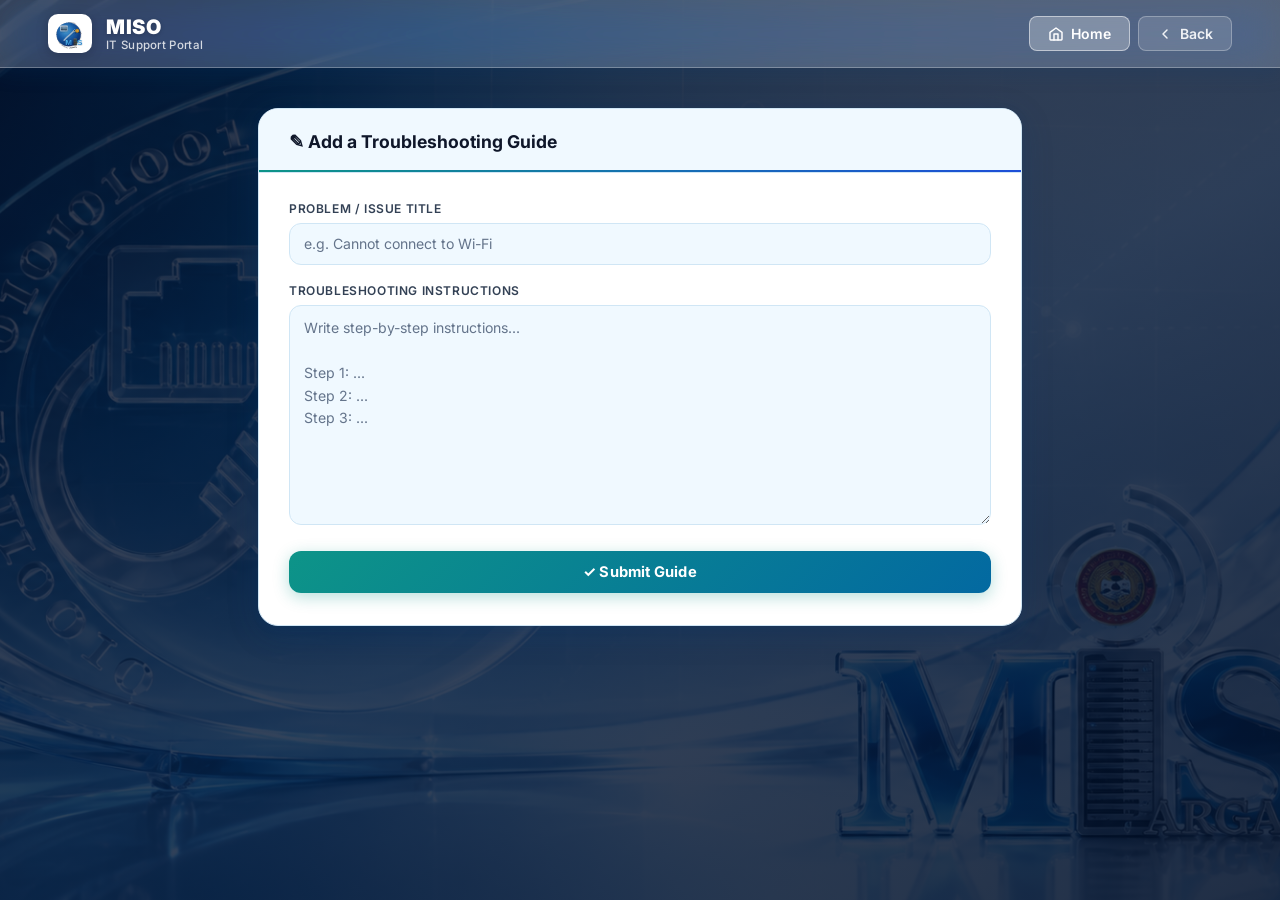
==== diy_corner.html @ 5e740dbc "co" ====
<!DOCTYPE html>
<html lang="en">
<head>
    <meta charset="UTF-8" />
    <meta name="viewport" content="width=device-width, initial-scale=1.0">
    <title>MISO HELPPAGE | DIY Corner</title>
    <link rel="shortcut icon" href="../favicon.ico">
    <link rel="stylesheet" href="css/demo.css">
    <link rel="stylesheet" href="css/styleA.css">
</head>
<body class="page-shell">

    <div class="page-topbar">
        <div class="header-left">
            <div class="logo"><img src="Images/logo.svg" alt="MISO Help Page Logo"></div>
            <div class="brand-text">
                <span class="brand-name">MISO</span>
                <span class="brand-sub">IT Support Portal</span>
            </div>
        </div>
        <nav class="header-nav">
            <a href="index.html" class="nav-btn nav-btn--active">
                <svg viewBox="0 0 24 24" fill="none" stroke="currentColor" stroke-width="2.2" stroke-linecap="round" stroke-linejoin="round" aria-hidden="true"><path d="M3 9.5L12 3l9 6.5V20a1 1 0 0 1-1 1H4a1 1 0 0 1-1-1V9.5z"/><polyline points="9 21 9 12 15 12 15 21"/></svg>
                Home
            </a>
            <a href="javascript:history.back()" class="nav-btn">
                <svg viewBox="0 0 24 24" fill="none" stroke="currentColor" stroke-width="2.2" stroke-linecap="round" stroke-linejoin="round" aria-hidden="true"><polyline points="15 18 9 12 15 6"/></svg>
                Back
            </a>
        </nav>
    </div>

    <div class="page-body">

        <!-- LEFT: Form -->
        <div class="form-card">
            <div class="form-card-header">
                <h2>&#9998; Add a Troubleshooting Guide</h2>
            </div>
            <div class="form-card-body">
                <form action="diy.php" method="post">

                    <div class="form-group">
                        <label for="problem">Problem / Issue Title</label>
                        <input type="text" id="problem" name="a" placeholder="e.g. Cannot connect to Wi-Fi" required>
                    </div>

                    <div class="form-group">
                        <label for="guide">Troubleshooting Instructions</label>
                        <textarea id="guide" name="b" style="min-height:220px;"
                            placeholder="Write step-by-step instructions...&#10;&#10;Step 1: ...&#10;Step 2: ...&#10;Step 3: ..." required></textarea>
                    </div>

                    <button type="submit" class="btn btn-primary" style="width:100%; margin-top:4px;">
                        &#10003; Submit Guide
                    </button>

                </form>
            </div>
        </div>

    </div>

</body>
</html>
---- css/demo.css ----
/* Base reset — all heavy lifting is in styleA.css */
*, *::before, *::after { box-sizing: border-box; }
html, body { margin: 0; padding: 0; min-height: 100vh; }
a { text-decoration: none; }
.clr { clear: both; }
---- css/styleA.css ----
/* ============================================================
   MISO HELPPAGE — Deep Sky Blue / Ocean Blue Premium Theme
   ============================================================ */

@import url('https://fonts.googleapis.com/css2?family=Inter:wght@400;500;600;700;800;900&display=swap');

*, *::before, *::after { box-sizing: border-box; margin: 0; padding: 0; }

:root {
    --font: 'Inter', 'Segoe UI', Arial, sans-serif;

    /* ── Vibrant blue gradient palette ── */
    --bg-top:    #0ea5e9;
    --bg-mid:    #0284c7;
    --bg-bot:    #0369a1;

    /* ── Surfaces ── */
    --surface:   #ffffff;
    --surface-2: #f0f9ff;
    --border:    rgba(255,255,255,0.18);
    --border-card: rgba(226,240,255,0.9);

    /* ── Text ── */
    --text:      #0f172a;
    --text-2:    #334155;
    --muted:     #64748b;

    /* ── Glass header ── */
    --glass-bg:  rgba(255,255,255,0.18);
    --glass-bd:  rgba(255,255,255,0.30);

    /* ── Footer ── */
    --footer-bg: rgba(2,100,160,0.55);
    --footer-bd: rgba(255,255,255,0.15);

    /* ── Icon accent colours ── */
    --c-teal:    #0d9488;
    --c-amber:   #d97706;
    --c-crimson: #dc2626;
    --c-navy:    #1d4ed8;
    --c-emerald: #059669;
    --c-violet:  #7c3aed;

    /* ── Icon bg tints ── */
    --t-teal:    rgba(13,148,136,0.12);
    --t-amber:   rgba(217,119,6,0.12);
    --t-crimson: rgba(220,38,38,0.12);
    --t-navy:    rgba(29,78,216,0.12);
    --t-emerald: rgba(5,150,105,0.12);
    --t-violet:  rgba(124,58,237,0.12);

    --r:  20px;
    --rs: 12px;
    --sh-card: 0 8px 32px rgba(2,60,120,0.18), 0 2px 8px rgba(2,60,120,0.10);
    --sh-card-hover: 0 20px 56px rgba(2,60,120,0.28), 0 4px 16px rgba(2,60,120,0.14);
    --tr: 230ms cubic-bezier(0.4,0,0.2,1);
}

/* ============================================================
   BASE
   ============================================================ */
html, body {
    min-height: 100vh;
    font-family: var(--font);
    color: var(--text);
}

body {
    background:
        linear-gradient(150deg, rgba(2,10,30,0.82) 0%, rgba(1,20,50,0.80) 55%, rgba(0,15,40,0.85) 100%),
        url('../Images/MISO.png') center center / cover no-repeat fixed;
    position: relative;
}

/* ── Full-page geometric SVG overlay ── */
.bg-canvas {
    position: fixed;
    inset: 0;
    width: 100%;
    height: 100%;
    pointer-events: none;
    z-index: 0;
    overflow: hidden;
}

.bg-svg { width: 100%; height: 100%; }

/* Everything above the bg */
.site-header,
.hero-tagline,
.home-content,
.site-footer { position: relative; z-index: 1; }

a { color: inherit; text-decoration: none; }

/* Screen-reader only */
.sr-only {
    position: absolute;
    width: 1px; height: 1px;
    padding: 0; margin: -1px;
    overflow: hidden;
    clip: rect(0,0,0,0);
    white-space: nowrap;
    border: 0;
}

/* ============================================================
   GLASSMORPHISM HEADER
   ============================================================ */
.glass-header {
    position: sticky;
    top: 0;
    z-index: 100;
    width: 100%;
    padding: 0 48px;
    height: 72px;
    display: flex;
    align-items: center;
    justify-content: space-between;
    gap: 24px;
    background: rgba(255,255,255,0.20);
    backdrop-filter: blur(20px) saturate(180%);
    -webkit-backdrop-filter: blur(20px) saturate(180%);
    border-bottom: 1px solid rgba(255,255,255,0.30);
    box-shadow: 0 4px 24px rgba(2,60,120,0.18);
}

/* Left: logo + brand */
.header-left {
    display: flex;
    align-items: center;
    gap: 14px;
    flex-shrink: 0;
}

.logo img {
    width: 44px;
    height: 44px;
    object-fit: contain;
    border-radius: 10px;
    background: #ffffff;
    padding: 4px;
    filter: drop-shadow(0 2px 8px rgba(0,0,0,0.20));
}

.brand-text {
    display: flex;
    flex-direction: column;
    line-height: 1.2;
}

.brand-name {
    font-size: 1.25rem;
    font-weight: 900;
    color: #ffffff;
    letter-spacing: 0.5px;
    text-shadow: 0 1px 4px rgba(0,0,0,0.20);
}

.brand-sub {
    font-size: 0.72rem;
    font-weight: 500;
    color: rgba(255,255,255,0.80);
    letter-spacing: 0.3px;
}

/* Center: nav buttons */
.header-nav {
    display: flex;
    align-items: center;
    gap: 8px;
}

.nav-btn {
    display: inline-flex;
    align-items: center;
    gap: 7px;
    padding: 8px 18px;
    font-size: 0.875rem;
    font-weight: 600;
    font-family: var(--font);
    color: rgba(255,255,255,0.90);
    background: rgba(255,255,255,0.14);
    border: 1px solid rgba(255,255,255,0.28);
    border-radius: 8px;
    cursor: pointer;
    transition: background var(--tr), border-color var(--tr), color var(--tr), transform var(--tr);
    text-decoration: none;
}

.nav-btn svg { width: 16px; height: 16px; flex-shrink: 0; }

.nav-btn:hover {
    background: rgba(255,255,255,0.28);
    border-color: rgba(255,255,255,0.50);
    color: #ffffff;
    transform: translateY(-1px);
}

.nav-btn--active {
    background: rgba(255,255,255,0.28);
    border-color: rgba(255,255,255,0.50);
    color: #ffffff;
}

/* Right: search */
.header-search { flex-shrink: 0; }

.search-wrap {
    position: relative;
    display: flex;
    align-items: center;
}

.search-icon {
    position: absolute;
    left: 12px;
    width: 16px;
    height: 16px;
    color: rgba(255,255,255,0.70);
    pointer-events: none;
    flex-shrink: 0;
}

.search-wrap input {
    width: 240px;
    padding: 9px 44px 9px 38px;
    font-size: 0.875rem;
    font-family: var(--font);
    color: #ffffff;
    background: rgba(255,255,255,0.15);
    border: 1px solid rgba(255,255,255,0.28);
    border-radius: 8px;
    outline: none;
    transition: background var(--tr), border-color var(--tr), width var(--tr);
}

.search-wrap input::placeholder { color: rgba(255,255,255,0.60); }

.search-wrap input:focus {
    background: rgba(255,255,255,0.25);
    border-color: rgba(255,255,255,0.55);
    width: 280px;
    box-shadow: 0 0 0 3px rgba(255,255,255,0.12);
}

.search-kbd {
    position: absolute;
    right: 10px;
    font-size: 0.68rem;
    font-family: var(--font);
    color: rgba(255,255,255,0.55);
    background: rgba(255,255,255,0.12);
    border: 1px solid rgba(255,255,255,0.22);
    border-radius: 4px;
    padding: 2px 6px;
    pointer-events: none;
}

/* ============================================================
   HERO TAGLINE
   ============================================================ */
.hero-tagline {
    text-align: center;
    padding: 60px 48px 44px;
}

.hero-title {
    font-size: 2.6rem;
    font-weight: 900;
    color: #ffffff;
    letter-spacing: -0.5px;
    line-height: 1.15;
    text-shadow: 0 2px 12px rgba(0,0,0,0.40);
    margin-bottom: 14px;
}

.hero-sub {
    font-size: 1rem;
    font-weight: 400;
    color: rgba(255,255,255,0.70);
    max-width: 480px;
    margin: 0 auto;
    line-height: 1.65;
}

/* ============================================================
   HOME — EXPANDING FLEX CARDS (3D Bubble Style)
   ============================================================ */
.home-content {
    max-width: 1200px;
    margin: 0 auto;
    padding: 0 40px 72px;
}

/* Row container */
.flex-cards {
    display: flex;
    gap: 14px;
    height: 320px;
    align-items: stretch;
}

/* ── Every card — white with blue border ── */
.fc-card {
    position: relative;
    flex: 1;
    border-radius: 28px;
    background: rgba(255, 255, 255, 0.92);
    backdrop-filter: none;
    -webkit-backdrop-filter: none;
    border: 2px solid #0ea5e9;
    box-shadow: 0 4px 20px rgba(14,165,233,0.20),
                0 2px 8px rgba(0,0,0,0.08);
    overflow: visible;
    display: flex;
    flex-direction: column;
    justify-content: flex-end;
    align-items: flex-start;
    padding: 24px 20px;
    text-decoration: none;
    cursor: pointer;
    transition: flex 0.55s cubic-bezier(0.4,0,0.2,1),
                box-shadow 0.3s ease,
                border-color 0.3s ease;
}

/* Active card */
.fc-card--active {
    flex: 5;
    background: #ffffff;
    border-color: #0284c7;
    box-shadow: 0 8px 32px rgba(2,132,199,0.30),
                0 2px 8px rgba(0,0,0,0.10);
}

/* ── Floating pill badge (top accent) ── */
.fc-bar {
    position: absolute;
    top: -14px;
    left: 50%;
    transform: translateX(-50%);
    width: 48px;
    height: 8px;
    border-radius: 99px;
    box-shadow:
        0 2px 8px rgba(0,0,0,0.40),
        inset 0 1px 0 rgba(255,255,255,0.55),
        inset 0 -1px 0 rgba(0,0,0,0.25);
    transition: width 0.55s cubic-bezier(0.4,0,0.2,1);
}
.fc-card--active .fc-bar { width: 80px; }

.fc-bar--teal    { background: linear-gradient(180deg, #2dd4bf 0%, #0d9488 100%); }
.fc-bar--amber   { background: linear-gradient(180deg, #fbbf24 0%, #d97706 100%); }
.fc-bar--crimson { background: linear-gradient(180deg, #f87171 0%, #dc2626 100%); }
.fc-bar--navy    { background: linear-gradient(180deg, #60a5fa 0%, #1d4ed8 100%); }
.fc-bar--emerald { background: linear-gradient(180deg, #34d399 0%, #059669 100%); }
.fc-bar--violet  { background: linear-gradient(180deg, #c084fc 0%, #7c3aed 100%); }

/* ── Icon bubble — frosted glass orb ── */
.fc-icon {
    width: 68px; height: 68px;
    border-radius: 20px;
    display: grid;
    place-items: center;
    flex-shrink: 0;
    margin-bottom: 18px;
    background: rgba(14,165,233,0.08);
    border: 1px solid rgba(14,165,233,0.20);
    box-shadow: none;
    transition: transform 0.3s ease;
}
.fc-icon svg { width: 32px; height: 32px; display: block; }
.fc-card:hover .fc-icon,
.fc-card--active .fc-icon { transform: scale(1.10); }

.fc-icon--teal    { color: #2dd4bf; }
.fc-icon--amber   { color: #fbbf24; }
.fc-icon--crimson { color: #f87171; }
.fc-icon--navy    { color: #60a5fa; }
.fc-icon--emerald { color: #34d399; }
.fc-icon--violet  { color: #c084fc; }

/* ── Text body ── */
.fc-body {
    overflow: hidden;
    white-space: nowrap;
    opacity: 0;
    max-width: 0;
    display: flex;
    flex-direction: column;
    gap: 5px;
    transition: opacity 0.3s ease 0.15s,
                max-width 0.55s cubic-bezier(0.4,0,0.2,1);
}
.fc-card--active .fc-body { opacity: 1; max-width: 500px; }

.fc-label {
    font-size: 1.1rem;
    font-weight: 700;
    color: #0f172a;
    letter-spacing: 0.1px;
    margin: 0;
    text-shadow: none;
}

.fc-sub {
    font-size: 0.82rem;
    font-weight: 400;
    color: #64748b;
    margin: 0;
}

/* ── CTA pill ── */
.fc-cta {
    display: inline-block;
    margin-top: 14px;
    font-size: 0.82rem;
    font-weight: 700;
    color: #ffffff;
    padding: 8px 22px;
    border-radius: 99px;
    letter-spacing: 0.2px;
    box-shadow: 0 4px 14px rgba(0,0,0,0.25);
    transition: transform 0.2s ease, opacity 0.2s ease;
}
.fc-cta:hover { transform: translateY(-2px); opacity: 0.90; }

.fc-card:nth-child(1) .fc-cta { background: var(--c-teal); }
.fc-card:nth-child(2) .fc-cta { background: var(--c-amber); }
.fc-card:nth-child(3) .fc-cta { background: var(--c-crimson); }
.fc-card:nth-child(4) .fc-cta { background: var(--c-navy); }
.fc-card:nth-child(5) .fc-cta { background: var(--c-emerald); }
.fc-card:nth-child(6) .fc-cta { background: var(--c-violet); }

/* ── Collapsed cards — icon centred ── */
.fc-card:not(.fc-card--active) {
    align-items: center;
    justify-content: center;
    padding: 16px 10px;
}
.fc-card:not(.fc-card--active) .fc-icon {
    margin-bottom: 0;
    width: 56px; height: 56px;
}
.fc-card:not(.fc-card--active) .fc-icon svg { width: 26px; height: 26px; }

/* Hover on collapsed */
.fc-card:not(.fc-card--active):hover {
    flex: 1.8;
    background: #ffffff;
    border-color: #0284c7;
    box-shadow: 0 8px 28px rgba(2,132,199,0.25),
                0 2px 8px rgba(0,0,0,0.08);
}

/* ============================================================
   FOOTER — glass with icons
   ============================================================ */
.site-footer {
    background: rgba(255, 255, 255, 0.06);
    backdrop-filter: blur(10px);
    -webkit-backdrop-filter: blur(10px);
    border-top: 1px solid rgba(255, 255, 255, 0.12);
    padding: 22px 48px;
    margin-top: 16px;
}

.footer-inner {
    max-width: 1100px;
    margin: 0 auto;
    display: flex;
    align-items: center;
    justify-content: space-between;
    gap: 24px;
    flex-wrap: wrap;
}

.footer-copy {
    font-size: 0.82rem;
    color: rgba(255,255,255,0.50);
    font-weight: 400;
}

.footer-links {
    display: flex;
    align-items: center;
    gap: 24px;
}

.footer-links a {
    font-size: 0.82rem;
    font-weight: 500;
    color: rgba(255,255,255,0.60);
    transition: color 0.3s ease;
    display: inline-flex;
    align-items: center;
    gap: 6px;
}

.footer-links a:hover { color: #ffffff; }

.footer-links .sep {
    width: 3px; height: 3px;
    border-radius: 50%;
    background: rgba(255,255,255,0.25);
    display: inline-block;
}

/* ============================================================
   INNER PAGE SHELL  (used by send_ticket, search, update, etc.)
   ============================================================ */
.page-shell {
    display: flex;
    flex-direction: column;
    min-height: 100vh;
    background:
        linear-gradient(150deg, rgba(2,10,30,0.82) 0%, rgba(1,20,50,0.80) 55%, rgba(0,15,40,0.85) 100%),
        url('../Images/MISO.png') center center / cover no-repeat fixed;
}

.page-topbar {
    width: 100%;
    padding: 0 48px;
    height: 68px;
    display: flex;
    align-items: center;
    justify-content: space-between;
    background: rgba(255,255,255,0.20);
    border-bottom: 1px solid rgba(255,255,255,0.28);
    backdrop-filter: blur(20px) saturate(180%);
    -webkit-backdrop-filter: blur(20px) saturate(180%);
    position: sticky;
    top: 0;
    z-index: 100;
    box-shadow: 0 4px 20px rgba(2,60,120,0.18);
}

/* Nav buttons inside topbar inherit the same glass style */
.page-topbar .header-nav { display: flex; align-items: center; gap: 8px; }

.page-topbar .logo img {
    max-width: 44px;
    height: auto;
    display: block;
    border-radius: 10px;
    background: #ffffff;
    padding: 4px;
    filter: drop-shadow(0 2px 6px rgba(0,0,0,0.20));
}

/* Two-column body */
.page-body {
    flex: 1;
    display: grid;
    grid-template-columns: 1fr;
    gap: 28px;
    max-width: 860px;
    width: 100%;
    margin: 0 auto;
    padding: 40px 48px 64px;
    align-items: start;
}

/* ============================================================
   FORM CARD
   ============================================================ */
.form-card {
    background: var(--surface);
    border: 1.5px solid #d0e6f5;
    border-radius: var(--r);
    box-shadow: var(--sh-card);
    overflow: hidden;
}

.form-card-header {
    padding: 22px 30px 20px;
    background: var(--surface-2);
    border-bottom: 1.5px solid #d0e6f5;
    position: relative;
}

.form-card-header::after {
    content: '';
    position: absolute;
    bottom: 0; left: 0; right: 0;
    height: 2px;
    background: linear-gradient(90deg, var(--c-teal), var(--c-navy));
}

.form-card-header h2 {
    font-size: 1.1rem;
    font-weight: 700;
    color: var(--text);
    margin: 0;
    display: flex;
    align-items: center;
    gap: 10px;
}

.form-card-body { padding: 28px 30px 32px; }

/* ============================================================
   INFO PANEL
   ============================================================ */
.info-panel { display: flex; flex-direction: column; gap: 16px; }

.info-box {
    background: var(--surface);
    border: 1.5px solid #d0e6f5;
    border-radius: var(--r);
    padding: 20px 22px;
    box-shadow: var(--sh-card);
}

.info-box h3 {
    font-size: 0.72rem;
    font-weight: 700;
    text-transform: uppercase;
    letter-spacing: 0.8px;
    color: var(--c-teal);
    margin-bottom: 12px;
}

.info-box p, .info-box li {
    font-size: 0.85rem;
    color: var(--text-2);
    line-height: 1.7;
}

.info-box ul { padding-left: 16px; }
.info-box ul li { margin-bottom: 5px; }

.info-box .stat {
    display: flex;
    align-items: center;
    gap: 12px;
    padding: 9px 0;
    border-bottom: 1px solid #d0e6f5;
}

.info-box .stat:last-child { border-bottom: none; }

.info-box .stat-icon {
    width: 34px; height: 34px;
    border-radius: 8px;
    display: grid; place-items: center;
    font-size: 15px; flex-shrink: 0;
}

.info-box .stat-text strong {
    display: block; font-size: 0.85rem;
    color: var(--text); font-weight: 600;
}

.info-box .stat-text span {
    font-size: 0.76rem; color: var(--muted);
}

.quick-links { display: flex; flex-direction: column; gap: 8px; }

.quick-link {
    display: flex;
    align-items: center;
    gap: 10px;
    padding: 10px 14px;
    background: var(--surface-2);
    border: 1.5px solid #d0e6f5;
    border-radius: var(--rs);
    color: var(--text-2);
    font-size: 0.84rem;
    font-weight: 500;
    transition: background var(--tr), border-color var(--tr), color var(--tr);
    text-decoration: none;
}

.quick-link:hover {
    background: #e0f2fe;
    border-color: var(--c-teal);
    color: var(--c-teal);
}

.quick-link .ql-icon {
    width: 26px; height: 26px;
    border-radius: 6px;
    display: grid; place-items: center;
    font-size: 12px; flex-shrink: 0;
}

/* ============================================================
   FORMS
   ============================================================ */
.form-group { margin-bottom: 18px; }

.form-group label {
    display: block;
    font-size: 0.75rem;
    font-weight: 600;
    color: var(--text-2);
    margin-bottom: 7px;
    text-transform: uppercase;
    letter-spacing: 0.6px;
}

.form-row { display: grid; grid-template-columns: 1fr 1fr; gap: 14px; }

input[type="text"],
input[type="email"],
input[type="number"],
select,
textarea {
    width: 100%;
    padding: 11px 14px;
    font-size: 0.92rem;
    font-family: var(--font);
    color: var(--text);
    background: var(--surface-2);
    border: 1.5px solid #d0e6f5;
    border-radius: var(--rs);
    outline: none;
    transition: border-color var(--tr), box-shadow var(--tr), background var(--tr);
    appearance: none;
    -webkit-appearance: none;
}

input:focus, select:focus, textarea:focus {
    border-color: var(--c-teal);
    box-shadow: 0 0 0 3px rgba(13,148,136,0.12);
    background: #fff;
}

input::placeholder, textarea::placeholder {
    color: var(--muted);
    font-size: 0.88rem;
}

select option { background: #fff; color: var(--text); }

textarea { min-height: 120px; resize: vertical; line-height: 1.6; }

/* ============================================================
   BUTTONS
   ============================================================ */
.btn {
    display: inline-flex;
    align-items: center;
    justify-content: center;
    gap: 8px;
    padding: 12px 26px;
    font-size: 0.92rem;
    font-weight: 700;
    font-family: var(--font);
    border: none;
    border-radius: var(--rs);
    cursor: pointer;
    letter-spacing: 0.2px;
    transition: transform var(--tr), box-shadow var(--tr), background var(--tr);
}

.btn-primary {
    background: linear-gradient(135deg, #0d9488, #0369a1);
    color: #fff;
    box-shadow: 0 4px 16px rgba(13,148,136,0.30);
}

.btn-primary:hover {
    background: linear-gradient(135deg, #0f766e, #0284c7);
    transform: translateY(-2px);
    box-shadow: 0 8px 24px rgba(13,148,136,0.38);
}

.btn-danger {
    background: linear-gradient(135deg, #dc2626, #991b1b);
    color: #fff;
    box-shadow: 0 4px 16px rgba(220,38,38,0.28);
}

.btn-danger:hover {
    background: linear-gradient(135deg, #ef4444, #b91c1c);
    transform: translateY(-2px);
    box-shadow: 0 8px 24px rgba(220,38,38,0.36);
}

.btn-back {
    display: inline-flex;
    align-items: center;
    gap: 6px;
    padding: 8px 18px;
    font-size: 0.84rem;
    font-weight: 600;
    color: rgba(255,255,255,0.90);
    background: rgba(255,255,255,0.15);
    border: 1px solid rgba(255,255,255,0.30);
    border-radius: var(--rs);
    cursor: pointer;
    transition: background var(--tr), border-color var(--tr), color var(--tr);
    text-decoration: none;
    font-family: var(--font);
}

.btn-back:hover {
    background: rgba(255,255,255,0.28);
    border-color: rgba(255,255,255,0.55);
    color: #ffffff;
}

/* ============================================================
   ALERTS & RESULT BOXES
   ============================================================ */
.result-box {
    padding: 18px 20px;
    background: #f0fdf9;
    border: 1.5px solid #99f6e4;
    border-radius: var(--rs);
    margin-bottom: 16px;
}

.result-box p { margin-bottom: 8px; font-size: 0.9rem; color: var(--text); }
.result-box p:last-child { margin-bottom: 0; }
.result-box strong { color: var(--c-teal); }

.alert-success {
    padding: 13px 18px;
    background: #f0fdf4;
    border: 1.5px solid #86efac;
    border-radius: var(--rs);
    color: #15803d;
    font-weight: 600;
    margin-bottom: 16px;
    font-size: 0.9rem;
}

.alert-error {
    padding: 13px 18px;
    background: #fef2f2;
    border: 1.5px solid #fca5a5;
    border-radius: var(--rs);
    color: #b91c1c;
    font-weight: 600;
    margin-bottom: 16px;
    font-size: 0.9rem;
}

/* ============================================================
   PROGRESS BAR
   ============================================================ */
.progress-wrap { margin: 20px 0 14px; }

.progress-label-top {
    font-size: 0.8rem;
    font-weight: 600;
    color: var(--muted);
    margin-bottom: 8px;
}

.progress-track {
    width: 100%;
    height: 10px;
    background: #d0e6f5;
    border-radius: 99px;
    overflow: hidden;
}

.progress-bar {
    height: 100%;
    width: 10%;
    background: linear-gradient(90deg, var(--c-teal), var(--c-emerald));
    border-radius: 99px;
    display: flex;
    align-items: center;
    justify-content: flex-end;
    padding-right: 4px;
}

.progress-bar span { font-size: 0.6rem; font-weight: 700; color: #fff; }

/* ============================================================
   RESPONSIVE
   ============================================================ */
@media (max-width: 1100px) {
    .glass-header { padding: 0 32px; }
    .home-content { padding-left: 28px; padding-right: 28px; }
    .hero-tagline { padding: 48px 32px 36px; }
    .page-topbar { padding: 0 32px; }
    .page-body { padding: 32px 32px 56px; }
}

@media (max-width: 860px) {
    .flex-cards { height: 260px; gap: 10px; }
    .fc-card--active { flex: 4; }
}

@media (max-width: 640px) {
    .glass-header { padding: 0 20px; height: 64px; }
    .brand-sub { display: none; }
    .hero-tagline { padding: 32px 20px 24px; }
    .hero-title { font-size: 1.75rem; }
    .hero-sub { font-size: 0.88rem; }
    .home-content { padding-left: 16px; padding-right: 16px; padding-bottom: 48px; }
    .flex-cards { height: 220px; gap: 8px; }
    .fc-card--active { flex: 3.5; }
    .fc-label { font-size: 0.95rem; }
    .fc-sub { display: none; }
    .page-topbar { padding: 0 20px; }
    .page-body { padding: 20px 20px 48px; gap: 16px; }
    .form-row { grid-template-columns: 1fr; }
    .site-footer { padding: 16px 20px; }
    .footer-inner { flex-direction: column; gap: 10px; text-align: center; }
}
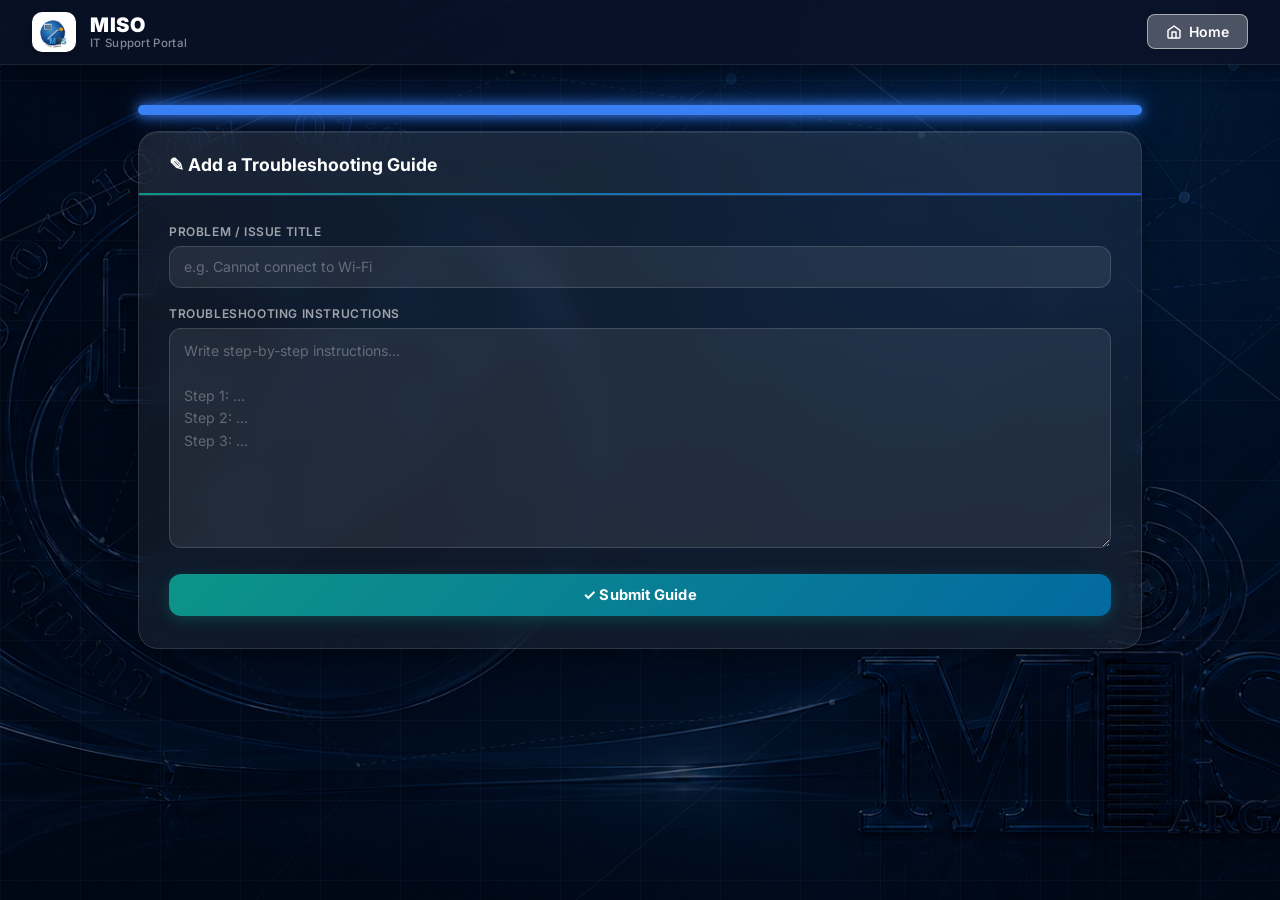
==== commit 7e6d3f08: "echeck daw ninyu" ====
--- a/diy_corner.html
+++ b/diy_corner.html
@@ -9,6 +9,33 @@
     <link rel="stylesheet" href="css/styleA.css">
 </head>
 <body class="page-shell">
+
+    <!-- ── ANIMATED GEOMETRIC BACKGROUND ── -->
+    <div class="bg-canvas" aria-hidden="true">
+        <svg class="bg-svg" xmlns="http://www.w3.org/2000/svg" width="100%" height="100%">
+            <defs><pattern id="grid" width="80" height="80" patternUnits="userSpaceOnUse"><path d="M 80 0 L 0 0 0 80" fill="none" stroke="rgba(255,255,255,0.07)" stroke-width="0.8"/></pattern></defs>
+            <rect width="100%" height="100%" fill="url(#grid)" />
+            <line x1="-5%" y1="30%" x2="40%" y2="0%"    stroke="rgba(255,255,255,0.10)" stroke-width="1.2"/>
+            <line x1="0%"  y1="70%" x2="55%" y2="10%"   stroke="rgba(255,255,255,0.07)" stroke-width="0.9"/>
+            <line x1="60%" y1="0%"  x2="105%" y2="50%"  stroke="rgba(255,255,255,0.10)" stroke-width="1.2"/>
+            <line x1="45%" y1="100%" x2="105%" y2="30%" stroke="rgba(255,255,255,0.07)" stroke-width="0.9"/>
+            <line x1="20%" y1="100%" x2="80%" y2="0%"   stroke="rgba(255,255,255,0.05)" stroke-width="0.7"/>
+            <circle cx="18%" cy="22%" r="3"   fill="rgba(255,255,255,0.18)"/>
+            <circle cx="40%" cy="8%"  r="2"   fill="rgba(255,255,255,0.14)"/>
+            <circle cx="72%" cy="15%" r="3.5" fill="rgba(255,255,255,0.16)"/>
+            <circle cx="88%" cy="42%" r="2.5" fill="rgba(255,255,255,0.13)"/>
+            <circle cx="65%" cy="78%" r="3"   fill="rgba(255,255,255,0.15)"/>
+            <circle cx="28%" cy="85%" r="2"   fill="rgba(255,255,255,0.12)"/>
+            <circle cx="8%"  cy="60%" r="2.5" fill="rgba(255,255,255,0.14)"/>
+            <line x1="18%" y1="22%" x2="40%" y2="8%"   stroke="rgba(255,255,255,0.12)" stroke-width="0.8" stroke-dasharray="4 6"/>
+            <line x1="40%" y1="8%"  x2="72%" y2="15%"  stroke="rgba(255,255,255,0.10)" stroke-width="0.8" stroke-dasharray="4 6"/>
+            <line x1="72%" y1="15%" x2="88%" y2="42%"  stroke="rgba(255,255,255,0.12)" stroke-width="0.8" stroke-dasharray="4 6"/>
+            <line x1="88%" y1="42%" x2="65%" y2="78%"  stroke="rgba(255,255,255,0.10)" stroke-width="0.8" stroke-dasharray="4 6"/>
+            <line x1="65%" y1="78%" x2="28%" y2="85%"  stroke="rgba(255,255,255,0.12)" stroke-width="0.8" stroke-dasharray="4 6"/>
+            <line x1="28%" y1="85%" x2="8%"  y2="60%"  stroke="rgba(255,255,255,0.10)" stroke-width="0.8" stroke-dasharray="4 6"/>
+            <line x1="8%"  y1="60%" x2="18%" y2="22%"  stroke="rgba(255,255,255,0.12)" stroke-width="0.8" stroke-dasharray="4 6"/>
+        </svg>
+    </div>
 
     <div class="page-topbar">
         <div class="header-left">
@@ -23,17 +50,18 @@
                 <svg viewBox="0 0 24 24" fill="none" stroke="currentColor" stroke-width="2.2" stroke-linecap="round" stroke-linejoin="round" aria-hidden="true"><path d="M3 9.5L12 3l9 6.5V20a1 1 0 0 1-1 1H4a1 1 0 0 1-1-1V9.5z"/><polyline points="9 21 9 12 15 12 15 21"/></svg>
                 Home
             </a>
-            <a href="javascript:history.back()" class="nav-btn">
-                <svg viewBox="0 0 24 24" fill="none" stroke="currentColor" stroke-width="2.2" stroke-linecap="round" stroke-linejoin="round" aria-hidden="true"><polyline points="15 18 9 12 15 6"/></svg>
-                Back
-            </a>
+
         </nav>
     </div>
 
     <div class="page-body">
 
+        <!-- Blue pill tab + form card wrapper -->
+        <div class="page-card-wrap">
+            <div class="page-card-tab page-card-tab--navy" aria-hidden="true"></div>
+
         <!-- LEFT: Form -->
-        <div class="form-card">
+        <div class="form-card form-card--blue">
             <div class="form-card-header">
                 <h2>&#9998; Add a Troubleshooting Guide</h2>
             </div>
@@ -57,9 +85,10 @@
 
                 </form>
             </div>
-        </div>
+        </div><!-- /.form-card -->
+        </div><!-- /.page-card-wrap -->
 
-    </div>
+    </div><!-- /.page-body -->
 
 </body>
 </html>
--- a/css/styleA.css
+++ b/css/styleA.css
@@ -1,61 +1,29 @@
-/* ============================================================
-   MISO HELPPAGE — Deep Sky Blue / Ocean Blue Premium Theme
-   ============================================================ */
-
 @import url('https://fonts.googleapis.com/css2?family=Inter:wght@400;500;600;700;800;900&display=swap');
-
+ 
 *, *::before, *::after { box-sizing: border-box; margin: 0; padding: 0; }
-
+ 
 :root {
     --font: 'Inter', 'Segoe UI', Arial, sans-serif;
-
-    /* ── Vibrant blue gradient palette ── */
-    --bg-top:    #0ea5e9;
-    --bg-mid:    #0284c7;
-    --bg-bot:    #0369a1;
-
-    /* ── Surfaces ── */
+ 
     --surface:   #ffffff;
     --surface-2: #f0f9ff;
-    --border:    rgba(255,255,255,0.18);
-    --border-card: rgba(226,240,255,0.9);
-
-    /* ── Text ── */
     --text:      #0f172a;
     --text-2:    #334155;
     --muted:     #64748b;
-
-    /* ── Glass header ── */
-    --glass-bg:  rgba(255,255,255,0.18);
-    --glass-bd:  rgba(255,255,255,0.30);
-
-    /* ── Footer ── */
-    --footer-bg: rgba(2,100,160,0.55);
-    --footer-bd: rgba(255,255,255,0.15);
-
-    /* ── Icon accent colours ── */
+ 
     --c-teal:    #0d9488;
     --c-amber:   #d97706;
     --c-crimson: #dc2626;
     --c-navy:    #1d4ed8;
     --c-emerald: #059669;
     --c-violet:  #7c3aed;
-
-    /* ── Icon bg tints ── */
-    --t-teal:    rgba(13,148,136,0.12);
-    --t-amber:   rgba(217,119,6,0.12);
-    --t-crimson: rgba(220,38,38,0.12);
-    --t-navy:    rgba(29,78,216,0.12);
-    --t-emerald: rgba(5,150,105,0.12);
-    --t-violet:  rgba(124,58,237,0.12);
-
+ 
     --r:  20px;
     --rs: 12px;
     --sh-card: 0 8px 32px rgba(2,60,120,0.18), 0 2px 8px rgba(2,60,120,0.10);
-    --sh-card-hover: 0 20px 56px rgba(2,60,120,0.28), 0 4px 16px rgba(2,60,120,0.14);
     --tr: 230ms cubic-bezier(0.4,0,0.2,1);
 }
-
+ 
 /* ============================================================
    BASE
    ============================================================ */
@@ -64,15 +32,13 @@
     font-family: var(--font);
     color: var(--text);
 }
-
+ 
 body {
     background:
-        linear-gradient(150deg, rgba(2,10,30,0.82) 0%, rgba(1,20,50,0.80) 55%, rgba(0,15,40,0.85) 100%),
-        url('../Images/MISO.png') center center / cover no-repeat fixed;
+        url('../Images/bgc.png') center center / cover no-repeat fixed;
     position: relative;
 }
-
-/* ── Full-page geometric SVG overlay ── */
+ 
 .bg-canvas {
     position: fixed;
     inset: 0;
@@ -82,57 +48,42 @@
     z-index: 0;
     overflow: hidden;
 }
-
 .bg-svg { width: 100%; height: 100%; }
-
-/* Everything above the bg */
+ 
 .site-header,
 .hero-tagline,
 .home-content,
 .site-footer { position: relative; z-index: 1; }
-
+ 
 a { color: inherit; text-decoration: none; }
-
-/* Screen-reader only */
-.sr-only {
-    position: absolute;
-    width: 1px; height: 1px;
-    padding: 0; margin: -1px;
-    overflow: hidden;
-    clip: rect(0,0,0,0);
-    white-space: nowrap;
-    border: 0;
-}
-
-/* ============================================================
-   GLASSMORPHISM HEADER
+ 
+/* ============================================================
+   HEADER
    ============================================================ */
 .glass-header {
     position: sticky;
     top: 0;
     z-index: 100;
     width: 100%;
-    padding: 0 48px;
-    height: 72px;
+    padding: 12px 32px;
     display: flex;
     align-items: center;
     justify-content: space-between;
     gap: 24px;
-    background: rgba(255,255,255,0.20);
-    backdrop-filter: blur(20px) saturate(180%);
-    -webkit-backdrop-filter: blur(20px) saturate(180%);
-    border-bottom: 1px solid rgba(255,255,255,0.30);
-    box-shadow: 0 4px 24px rgba(2,60,120,0.18);
-}
-
-/* Left: logo + brand */
+    background: rgba(10,18,40,0.85);
+    backdrop-filter: blur(20px);
+    -webkit-backdrop-filter: blur(20px);
+    border-bottom: 1px solid rgba(255,255,255,0.08);
+    box-shadow: 0 4px 24px rgba(0,0,0,0.40);
+}
+ 
 .header-left {
     display: flex;
     align-items: center;
     gap: 14px;
     flex-shrink: 0;
 }
-
+ 
 .logo img {
     width: 44px;
     height: 44px;
@@ -140,37 +91,27 @@
     border-radius: 10px;
     background: #ffffff;
     padding: 4px;
-    filter: drop-shadow(0 2px 8px rgba(0,0,0,0.20));
-}
-
-.brand-text {
-    display: flex;
-    flex-direction: column;
-    line-height: 1.2;
-}
-
+    filter: drop-shadow(0 2px 8px rgba(0,0,0,0.30));
+}
+ 
+.brand-text { display: flex; flex-direction: column; line-height: 1.2; }
+ 
 .brand-name {
     font-size: 1.25rem;
     font-weight: 900;
     color: #ffffff;
     letter-spacing: 0.5px;
-    text-shadow: 0 1px 4px rgba(0,0,0,0.20);
-}
-
+}
+ 
 .brand-sub {
     font-size: 0.72rem;
     font-weight: 500;
-    color: rgba(255,255,255,0.80);
+    color: rgba(255,255,255,0.50);
     letter-spacing: 0.3px;
 }
-
-/* Center: nav buttons */
-.header-nav {
-    display: flex;
-    align-items: center;
-    gap: 8px;
-}
-
+ 
+.header-nav { display: flex; align-items: center; gap: 8px; }
+ 
 .nav-btn {
     display: inline-flex;
     align-items: center;
@@ -187,76 +128,19 @@
     transition: background var(--tr), border-color var(--tr), color var(--tr), transform var(--tr);
     text-decoration: none;
 }
-
 .nav-btn svg { width: 16px; height: 16px; flex-shrink: 0; }
-
 .nav-btn:hover {
     background: rgba(255,255,255,0.28);
     border-color: rgba(255,255,255,0.50);
     color: #ffffff;
     transform: translateY(-1px);
 }
-
 .nav-btn--active {
     background: rgba(255,255,255,0.28);
     border-color: rgba(255,255,255,0.50);
     color: #ffffff;
 }
-
-/* Right: search */
-.header-search { flex-shrink: 0; }
-
-.search-wrap {
-    position: relative;
-    display: flex;
-    align-items: center;
-}
-
-.search-icon {
-    position: absolute;
-    left: 12px;
-    width: 16px;
-    height: 16px;
-    color: rgba(255,255,255,0.70);
-    pointer-events: none;
-    flex-shrink: 0;
-}
-
-.search-wrap input {
-    width: 240px;
-    padding: 9px 44px 9px 38px;
-    font-size: 0.875rem;
-    font-family: var(--font);
-    color: #ffffff;
-    background: rgba(255,255,255,0.15);
-    border: 1px solid rgba(255,255,255,0.28);
-    border-radius: 8px;
-    outline: none;
-    transition: background var(--tr), border-color var(--tr), width var(--tr);
-}
-
-.search-wrap input::placeholder { color: rgba(255,255,255,0.60); }
-
-.search-wrap input:focus {
-    background: rgba(255,255,255,0.25);
-    border-color: rgba(255,255,255,0.55);
-    width: 280px;
-    box-shadow: 0 0 0 3px rgba(255,255,255,0.12);
-}
-
-.search-kbd {
-    position: absolute;
-    right: 10px;
-    font-size: 0.68rem;
-    font-family: var(--font);
-    color: rgba(255,255,255,0.55);
-    background: rgba(255,255,255,0.12);
-    border: 1px solid rgba(255,255,255,0.22);
-    border-radius: 4px;
-    padding: 2px 6px;
-    pointer-events: none;
-}
-
+ 
 /* ============================================================
    HERO TAGLINE
    ============================================================ */
@@ -264,7 +148,7 @@
     text-align: center;
     padding: 60px 48px 44px;
 }
-
+ 
 .hero-title {
     font-size: 2.6rem;
     font-weight: 900;
@@ -274,7 +158,7 @@
     text-shadow: 0 2px 12px rgba(0,0,0,0.40);
     margin-bottom: 14px;
 }
-
+ 
 .hero-sub {
     font-size: 1rem;
     font-weight: 400;
@@ -283,192 +167,489 @@
     margin: 0 auto;
     line-height: 1.65;
 }
-
-/* ============================================================
-   HOME — EXPANDING FLEX CARDS (3D Bubble Style)
+ 
+/* ============================================================
+   HOME — GLASSY SILVER FLEX CARDS
    ============================================================ */
 .home-content {
     max-width: 1200px;
     margin: 0 auto;
     padding: 0 40px 72px;
 }
-
-/* Row container */
+ 
 .flex-cards {
     display: flex;
-    gap: 14px;
-    height: 320px;
-    align-items: stretch;
-}
-
-/* ── Every card — white with blue border ── */
+    gap: 13px;
+    height: 400px;   /* extra room for the tab above */
+    align-items: flex-end;
+}
+
+/* ── WRAPPER: holds tab pill + card ── */
+.fc-wrapper {
+    flex: 1;
+    display: flex;
+    flex-direction: column;
+    align-items: center;
+    height: 100%;
+    transition: flex 0.55s cubic-bezier(0.4,0,0.2,1);
+}
+.fc-wrapper:has(.fc-card--active) { flex: 5; }
+
+/* Floating pill tab */
+.fc-tab {
+    width: 52px;
+    height: 10px;
+    border-radius: 99px;
+    margin-bottom: 6px;
+    flex-shrink: 0;
+    transition: width 0.4s ease;
+}
+.fc-wrapper:has(.fc-card--active) .fc-tab { width: 72px; }
+
+.fc-tab--teal    { background: #0d9488; box-shadow: 0 0 10px rgba(13,148,136,0.80), 0 2px 8px rgba(13,148,136,0.50); }
+.fc-tab--amber   { background: #d97706; box-shadow: 0 0 10px rgba(217,119,6,0.80),  0 2px 8px rgba(217,119,6,0.50); }
+.fc-tab--crimson { background: #dc2626; box-shadow: 0 0 10px rgba(220,38,38,0.80),  0 2px 8px rgba(220,38,38,0.50); }
+.fc-tab--navy    { background: #3b82f6; box-shadow: 0 0 10px rgba(59,130,246,0.80), 0 2px 8px rgba(59,130,246,0.50); }
+.fc-tab--emerald { background: #059669; box-shadow: 0 0 10px rgba(5,150,105,0.80),  0 2px 8px rgba(5,150,105,0.50); }
+.fc-tab--violet  { background: #7c3aed; box-shadow: 0 0 10px rgba(124,58,237,0.80), 0 2px 8px rgba(124,58,237,0.50); }
+
+/* ── BASE CARD (nav cards) ── */
 .fc-card {
     position: relative;
     flex: 1;
-    border-radius: 28px;
-    background: rgba(255, 255, 255, 0.92);
-    backdrop-filter: none;
-    -webkit-backdrop-filter: none;
-    border: 2px solid #0ea5e9;
-    box-shadow: 0 4px 20px rgba(14,165,233,0.20),
-                0 2px 8px rgba(0,0,0,0.08);
-    overflow: visible;
+    width: 100%;
+    border-radius: 20px;
+    overflow: hidden;
     display: flex;
     flex-direction: column;
-    justify-content: flex-end;
-    align-items: flex-start;
-    padding: 24px 20px;
+    align-items: center;
+    justify-content: flex-start;
+    padding: 0 10px 18px;
     text-decoration: none;
     cursor: pointer;
-    transition: flex 0.55s cubic-bezier(0.4,0,0.2,1),
-                box-shadow 0.3s ease,
-                border-color 0.3s ease;
-}
-
-/* Active card */
+
+    /* dark glass fill */
+    background: linear-gradient(175deg,
+        rgba(22, 45, 100, 0.72) 0%,
+        rgba(10, 22, 60, 0.85)  50%,
+        rgba(5,  14, 42, 0.94) 100%);
+
+    /* silver chrome border system */
+    outline: 1.5px solid rgba(150, 168, 200, 0.30);
+    outline-offset: -1px;
+    box-shadow:
+        inset 0  1.5px 0 rgba(255,255,255,0.60),
+        inset 0 -1.5px 0 rgba(0,0,0,0.55),
+        inset  1.5px 0 0 rgba(255,255,255,0.28),
+        inset -1.5px 0 0 rgba(0,0,0,0.32),
+        0 0 0 1px   rgba(180,195,220,0.22),
+        0 0 0 2.5px rgba(0,0,0,0.50),
+        0 14px 40px rgba(0,0,0,0.60),
+        0  3px 10px rgba(0,0,0,0.45);
+
+    transition:
+        flex         0.55s cubic-bezier(0.4,0,0.2,1),
+        transform    0.22s ease,
+        box-shadow   0.22s ease;
+}
+ 
+/* glass shine: curved top-half reflection */
+.fc-card::before {
+    content: '';
+    position: absolute;
+    top: 0; left: 0; right: 0; height: 46%;
+    background: linear-gradient(180deg,
+        rgba(255,255,255,0.07) 0%,
+        rgba(255,255,255,0.02) 50%,
+        transparent 100%);
+    border-radius: 19px 19px 55% 55%;
+    pointer-events: none;
+    z-index: 0;
+}
+ 
+/* left-edge silver glint streak */
+.fc-card::after {
+    content: '';
+    position: absolute;
+    top: 8%; left: 0; width: 1.5px; height: 38%;
+    background: linear-gradient(180deg,
+        transparent 0%,
+        rgba(255,255,255,0.45) 30%,
+        rgba(255,255,255,0.55) 50%,
+        rgba(255,255,255,0.30) 70%,
+        transparent 100%);
+    pointer-events: none;
+    z-index: 1;
+}
+ 
+/* hover on collapsed cards */
+.fc-card:not(.fc-card--active):hover {
+    flex: 1.5;
+    transform: translateY(-3px);
+    border-color: rgba(200,220,255,0.55);
+    box-shadow:
+        /* bright silver top rim */
+        inset 0  2px 0 rgba(255,255,255,0.85),
+        /* dark bottom rim */
+        inset 0 -2px 0 rgba(0,0,0,0.55),
+        /* left silver glint */
+        inset  2px 0 0 rgba(255,255,255,0.45),
+        /* right dark edge */
+        inset -2px 0 0 rgba(0,0,0,0.32),
+        /* outer silver ring */
+        0 0 0 1px   rgba(200,220,255,0.45),
+        /* outer dark ring */
+        0 0 0 3px   rgba(0,0,0,0.45),
+        /* silver ambient glow */
+        0 0 28px    rgba(180,210,255,0.18),
+        /* depth shadow */
+        0 24px 56px rgba(0,0,0,0.70);
+}
+
+/* Glow colour per card accent — overrides the generic hover glow */
+.fc-wrapper:nth-child(1) .fc-card:not(.fc-card--active):hover {
+    border-color: rgba(13,148,136,0.70);
+    box-shadow:
+        inset 0  2px 0 rgba(255,255,255,0.80),
+        inset 0 -2px 0 rgba(0,0,0,0.50),
+        inset  2px 0 0 rgba(255,255,255,0.40),
+        inset -2px 0 0 rgba(0,0,0,0.28),
+        0 0 0 1px   rgba(13,148,136,0.60),
+        0 0 0 3px   rgba(0,0,0,0.40),
+        0 0 18px    rgba(13,148,136,0.55),
+        0 0 40px    rgba(13,148,136,0.25),
+        0 24px 56px rgba(0,0,0,0.65);
+}
+.fc-wrapper:nth-child(2) .fc-card:not(.fc-card--active):hover {
+    border-color: rgba(217,119,6,0.70);
+    box-shadow:
+        inset 0  2px 0 rgba(255,255,255,0.80),
+        inset 0 -2px 0 rgba(0,0,0,0.50),
+        inset  2px 0 0 rgba(255,255,255,0.40),
+        inset -2px 0 0 rgba(0,0,0,0.28),
+        0 0 0 1px   rgba(217,119,6,0.60),
+        0 0 0 3px   rgba(0,0,0,0.40),
+        0 0 18px    rgba(217,119,6,0.55),
+        0 0 40px    rgba(217,119,6,0.25),
+        0 24px 56px rgba(0,0,0,0.65);
+}
+.fc-wrapper:nth-child(3) .fc-card:not(.fc-card--active):hover {
+    border-color: rgba(220,38,38,0.70);
+    box-shadow:
+        inset 0  2px 0 rgba(255,255,255,0.80),
+        inset 0 -2px 0 rgba(0,0,0,0.50),
+        inset  2px 0 0 rgba(255,255,255,0.40),
+        inset -2px 0 0 rgba(0,0,0,0.28),
+        0 0 0 1px   rgba(220,38,38,0.60),
+        0 0 0 3px   rgba(0,0,0,0.40),
+        0 0 18px    rgba(220,38,38,0.55),
+        0 0 40px    rgba(220,38,38,0.25),
+        0 24px 56px rgba(0,0,0,0.65);
+}
+.fc-wrapper:nth-child(4) .fc-card:not(.fc-card--active):hover {
+    border-color: rgba(59,130,246,0.70);
+    box-shadow:
+        inset 0  2px 0 rgba(255,255,255,0.80),
+        inset 0 -2px 0 rgba(0,0,0,0.50),
+        inset  2px 0 0 rgba(255,255,255,0.40),
+        inset -2px 0 0 rgba(0,0,0,0.28),
+        0 0 0 1px   rgba(59,130,246,0.60),
+        0 0 0 3px   rgba(0,0,0,0.40),
+        0 0 18px    rgba(59,130,246,0.55),
+        0 0 40px    rgba(59,130,246,0.25),
+        0 24px 56px rgba(0,0,0,0.65);
+}
+.fc-wrapper:nth-child(5) .fc-card:not(.fc-card--active):hover {
+    border-color: rgba(220,38,38,0.70);
+    box-shadow:
+        inset 0  2px 0 rgba(255,255,255,0.80),
+        inset 0 -2px 0 rgba(0,0,0,0.50),
+        inset  2px 0 0 rgba(255,255,255,0.40),
+        inset -2px 0 0 rgba(0,0,0,0.28),
+        0 0 0 1px   rgba(220,38,38,0.60),
+        0 0 0 3px   rgba(0,0,0,0.40),
+        0 0 18px    rgba(220,38,38,0.55),
+        0 0 40px    rgba(220,38,38,0.25),
+        0 24px 56px rgba(0,0,0,0.65);
+}
+.fc-wrapper:nth-child(6) .fc-card:not(.fc-card--active):hover {
+    border-color: rgba(124,58,237,0.70);
+    box-shadow:
+        inset 0  2px 0 rgba(255,255,255,0.80),
+        inset 0 -2px 0 rgba(0,0,0,0.50),
+        inset  2px 0 0 rgba(255,255,255,0.40),
+        inset -2px 0 0 rgba(0,0,0,0.28),
+        0 0 0 1px   rgba(124,58,237,0.60),
+        0 0 0 3px   rgba(0,0,0,0.40),
+        0 0 18px    rgba(124,58,237,0.55),
+        0 0 40px    rgba(124,58,237,0.25),
+        0 24px 56px rgba(0,0,0,0.65);
+}
+ 
+/* ── ACTIVE / HERO CARD ── */
 .fc-card--active {
-    flex: 5;
-    background: #ffffff;
-    border-color: #0284c7;
-    box-shadow: 0 8px 32px rgba(2,132,199,0.30),
-                0 2px 8px rgba(0,0,0,0.10);
-}
-
-/* ── Floating pill badge (top accent) ── */
+    flex: 4.2;
+    align-items: flex-start;
+    justify-content: flex-end;
+    padding: 22px 24px 22px;
+ 
+    background: linear-gradient(160deg,
+        rgba(10, 30, 80, 0.85) 0%,
+        rgba(5,  18, 50, 0.92) 100%);
+ 
+    box-shadow:
+        inset 0  1.5px 0 rgba(255,255,255,0.55),
+        inset 0 -1.5px 0 rgba(0,0,0,0.50),
+        inset  1.5px 0 0 rgba(255,255,255,0.22),
+        inset -1.5px 0 0 rgba(0,0,0,0.28),
+        0 0 0 1.5px rgba(180,190,210,0.18),
+        0 0 0 3px   rgba(255,255,255,0.06),
+        0 20px 56px rgba(0,0,0,0.65),
+        0  4px 16px rgba(0,0,0,0.50);
+}
+ 
+/* ── TOP COLOUR PILL ── */
 .fc-bar {
     position: absolute;
-    top: -14px;
-    left: 50%;
+    top: 0; left: 50%;
     transform: translateX(-50%);
-    width: 48px;
-    height: 8px;
-    border-radius: 99px;
-    box-shadow:
-        0 2px 8px rgba(0,0,0,0.40),
-        inset 0 1px 0 rgba(255,255,255,0.55),
-        inset 0 -1px 0 rgba(0,0,0,0.25);
+    width: 44px; height: 6px;
+    border-radius: 0 0 10px 10px;
+    z-index: 2;
     transition: width 0.55s cubic-bezier(0.4,0,0.2,1);
 }
-.fc-card--active .fc-bar { width: 80px; }
-
-.fc-bar--teal    { background: linear-gradient(180deg, #2dd4bf 0%, #0d9488 100%); }
-.fc-bar--amber   { background: linear-gradient(180deg, #fbbf24 0%, #d97706 100%); }
-.fc-bar--crimson { background: linear-gradient(180deg, #f87171 0%, #dc2626 100%); }
-.fc-bar--navy    { background: linear-gradient(180deg, #60a5fa 0%, #1d4ed8 100%); }
-.fc-bar--emerald { background: linear-gradient(180deg, #34d399 0%, #059669 100%); }
-.fc-bar--violet  { background: linear-gradient(180deg, #c084fc 0%, #7c3aed 100%); }
-
-/* ── Icon bubble — frosted glass orb ── */
+.fc-card--active .fc-bar { width: 60px; }
+ 
+.fc-bar--teal    { background: linear-gradient(90deg,#00d4b4,#00b8a0); box-shadow: 0 0 14px rgba(0,212,180,0.75), 0 0 4px rgba(0,212,180,1); }
+.fc-bar--amber   { background: linear-gradient(90deg,#f59e0b,#fbbf24); box-shadow: 0 0 12px rgba(245,158,11,0.80), 0 0 4px rgba(245,158,11,1); }
+.fc-bar--crimson { background: linear-gradient(90deg,#ef4444,#f87171); box-shadow: 0 0 12px rgba(239,68,68,0.80),  0 0 4px rgba(239,68,68,1); }
+.fc-bar--navy    { background: linear-gradient(90deg,#3b82f6,#60a5fa); box-shadow: 0 0 12px rgba(59,130,246,0.80), 0 0 4px rgba(59,130,246,1); }
+.fc-bar--emerald { background: linear-gradient(90deg,#10b981,#34d399); box-shadow: 0 0 12px rgba(16,185,129,0.80), 0 0 4px rgba(16,185,129,1); }
+.fc-bar--violet  { background: linear-gradient(90deg,#8b5cf6,#a78bfa); box-shadow: 0 0 12px rgba(139,92,246,0.80), 0 0 4px rgba(139,92,246,1); }
+ 
+/* ── ICON BOX ── */
 .fc-icon {
-    width: 68px; height: 68px;
-    border-radius: 20px;
+    width: 54px; height: 54px;
+    border-radius: 15px;
     display: grid;
     place-items: center;
     flex-shrink: 0;
-    margin-bottom: 18px;
-    background: rgba(14,165,233,0.08);
-    border: 1px solid rgba(14,165,233,0.20);
-    box-shadow: none;
+    position: relative;
+    z-index: 2;
+    margin-bottom: 13px;
     transition: transform 0.3s ease;
 }
-.fc-icon svg { width: 32px; height: 32px; display: block; }
-.fc-card:hover .fc-icon,
-.fc-card--active .fc-icon { transform: scale(1.10); }
-
-.fc-icon--teal    { color: #2dd4bf; }
-.fc-icon--amber   { color: #fbbf24; }
-.fc-icon--crimson { color: #f87171; }
-.fc-icon--navy    { color: #60a5fa; }
-.fc-icon--emerald { color: #34d399; }
-.fc-icon--violet  { color: #c084fc; }
-
-/* ── Text body ── */
-.fc-body {
-    overflow: hidden;
-    white-space: nowrap;
-    opacity: 0;
-    max-width: 0;
-    display: flex;
-    flex-direction: column;
-    gap: 5px;
-    transition: opacity 0.3s ease 0.15s,
-                max-width 0.55s cubic-bezier(0.4,0,0.2,1);
-}
-.fc-card--active .fc-body { opacity: 1; max-width: 500px; }
-
-.fc-label {
-    font-size: 1.1rem;
-    font-weight: 700;
-    color: #0f172a;
-    letter-spacing: 0.1px;
-    margin: 0;
-    text-shadow: none;
-}
-
-.fc-sub {
-    font-size: 0.82rem;
-    font-weight: 400;
-    color: #64748b;
-    margin: 0;
-}
-
-/* ── CTA pill ── */
-.fc-cta {
-    display: inline-block;
-    margin-top: 14px;
-    font-size: 0.82rem;
+.fc-icon svg { width: 24px; height: 24px; display: block; }
+.fc-card:hover .fc-icon { transform: scale(1.06); }
+ 
+/* silver inner shine on icon box */
+.fc-icon::before {
+    content: '';
+    position: absolute; inset: 0;
+    border-radius: 15px;
+    background: linear-gradient(145deg, rgba(255,255,255,0.18) 0%, transparent 55%);
+    pointer-events: none;
+}
+.fc-icon::after {
+    content: '';
+    position: absolute;
+    top: 0; left: 0; right: 0; height: 45%;
+    border-radius: 15px 15px 50% 50%;
+    background: rgba(255,255,255,0.08);
+    pointer-events: none;
+}
+ 
+.fc-icon--teal    { background: rgba(0,200,170,0.14);   border: 1px solid rgba(0,200,170,0.40);   box-shadow: inset 0 1px 0 rgba(255,255,255,0.22), 0 0 16px rgba(0,200,170,0.20);   color: #00c9a7; }
+.fc-icon--amber   { background: rgba(245,158,11,0.14);  border: 1px solid rgba(245,158,11,0.40);  box-shadow: inset 0 1px 0 rgba(255,255,255,0.22), 0 0 16px rgba(245,158,11,0.20);  color: #f59e0b; }
+.fc-icon--crimson { background: rgba(239,68,68,0.13);   border: 1px solid rgba(239,68,68,0.38);   box-shadow: inset 0 1px 0 rgba(255,255,255,0.22), 0 0 16px rgba(239,68,68,0.18);   color: #ef4444; }
+.fc-icon--navy    { background: rgba(59,130,246,0.13);  border: 1px solid rgba(59,130,246,0.38);  box-shadow: inset 0 1px 0 rgba(255,255,255,0.22), 0 0 16px rgba(59,130,246,0.18);  color: #60a5fa; }
+.fc-icon--emerald { background: rgba(16,185,129,0.13);  border: 1px solid rgba(16,185,129,0.38);  box-shadow: inset 0 1px 0 rgba(255,255,255,0.22), 0 0 16px rgba(16,185,129,0.18);  color: #34d399; }
+.fc-icon--violet  { background: rgba(139,92,246,0.13);  border: 1px solid rgba(139,92,246,0.38);  box-shadow: inset 0 1px 0 rgba(255,255,255,0.22), 0 0 16px rgba(139,92,246,0.18);  color: #a78bfa; }
+ 
+/* ── NAV CARD LABEL & DESC (collapsed) ── */
+.fc-nav-label {
+    font-size: 0.84rem;
     font-weight: 700;
     color: #ffffff;
-    padding: 8px 22px;
+    text-align: center;
+    margin-bottom: 5px;
+    letter-spacing: -0.1px;
+    position: relative;
+    z-index: 2;
+}
+ 
+.fc-nav-underline {
+    width: 28px; height: 2px;
     border-radius: 99px;
-    letter-spacing: 0.2px;
-    box-shadow: 0 4px 14px rgba(0,0,0,0.25);
-    transition: transform 0.2s ease, opacity 0.2s ease;
-}
-.fc-cta:hover { transform: translateY(-2px); opacity: 0.90; }
-
-.fc-card:nth-child(1) .fc-cta { background: var(--c-teal); }
-.fc-card:nth-child(2) .fc-cta { background: var(--c-amber); }
-.fc-card:nth-child(3) .fc-cta { background: var(--c-crimson); }
-.fc-card:nth-child(4) .fc-cta { background: var(--c-navy); }
-.fc-card:nth-child(5) .fc-cta { background: var(--c-emerald); }
-.fc-card:nth-child(6) .fc-cta { background: var(--c-violet); }
-
-/* ── Collapsed cards — icon centred ── */
-.fc-card:not(.fc-card--active) {
+    margin: 0 auto 9px;
+    position: relative;
+    z-index: 2;
+}
+.fc-ul--amber   { background: #f59e0b; box-shadow: 0 0 8px rgba(245,158,11,0.85); }
+.fc-ul--crimson { background: #ef4444; box-shadow: 0 0 8px rgba(239,68,68,0.85); }
+.fc-ul--navy    { background: #3b82f6; box-shadow: 0 0 8px rgba(59,130,246,0.85); }
+.fc-ul--emerald { background: #10b981; box-shadow: 0 0 8px rgba(16,185,129,0.85); }
+.fc-ul--violet  { background: #8b5cf6; box-shadow: 0 0 8px rgba(139,92,246,0.85); }
+ 
+.fc-nav-desc {
+    font-size: 0.68rem;
+    color: rgba(255,255,255,0.36);
+    text-align: center;
+    line-height: 1.45;
+    margin-bottom: 16px;
+    flex: 1;
+    position: relative;
+    z-index: 2;
+}
+ 
+.fc-nav-arrow {
+    width: 28px; height: 28px;
+    border-radius: 50%;
+    border: 1px solid rgba(180,195,220,0.28);
+    background: rgba(255,255,255,0.05);
+    box-shadow:
+        inset 0  1px 0 rgba(255,255,255,0.30),
+        inset 0 -1px 0 rgba(0,0,0,0.25);
+    display: grid;
+    place-items: center;
+    flex-shrink: 0;
+    position: relative;
+    z-index: 2;
+}
+ 
+/* ── HERO CARD INTERNALS ── */
+.fc-hero-icon {
+    position: absolute;
+    top: 18px; left: 18px;
+    z-index: 3;
+    width: 48px; height: 48px;
+    border-radius: 13px;
+    background: rgba(0,200,170,0.12);
+    border: 1px solid rgba(0,200,170,0.40);
+    box-shadow:
+        inset 0 1px 0 rgba(255,255,255,0.25),
+        inset 1px 0 0 rgba(255,255,255,0.10),
+        0 0 14px rgba(0,200,170,0.22);
+    display: grid;
+    place-items: center;
+}
+ 
+.fc-hero-question {
+    position: absolute;
+    top: 20px; right: 60px;
+    z-index: 3;
+    width: 32px; height: 32px;
+    border-radius: 50%;
+    background: rgba(255,255,255,0.06);
+    border: 1px solid rgba(200,210,230,0.25);
+    box-shadow: inset 0 1px 0 rgba(255,255,255,0.18);
+    display: grid;
+    place-items: center;
+    color: rgba(255,255,255,0.45);
+    font-size: 14px; font-weight: 700;
+}
+ 
+.fc-laptop-wrap {
+    position: absolute;
+    top: 10px; right: 10px; bottom: 70px; left: 50px;
+    display: flex;
     align-items: center;
     justify-content: center;
-    padding: 16px 10px;
-}
-.fc-card:not(.fc-card--active) .fc-icon {
-    margin-bottom: 0;
-    width: 56px; height: 56px;
-}
-.fc-card:not(.fc-card--active) .fc-icon svg { width: 26px; height: 26px; }
-
-/* Hover on collapsed */
-.fc-card:not(.fc-card--active):hover {
-    flex: 1.8;
-    background: #ffffff;
-    border-color: #0284c7;
-    box-shadow: 0 8px 28px rgba(2,132,199,0.25),
-                0 2px 8px rgba(0,0,0,0.08);
-}
-
-/* ============================================================
-   FOOTER — glass with icons
+    z-index: 2;
+}
+ 
+.fc-chat-bubble {
+    position: absolute;
+    bottom: 88px; right: 26px;
+    z-index: 3;
+    background: #00c9a7;
+    border-radius: 12px 12px 3px 12px;
+    padding: 6px 10px;
+    display: flex;
+    gap: 3px;
+    align-items: center;
+    box-shadow: 0 4px 14px rgba(0,201,167,0.40);
+}
+.fc-chat-dot {
+    width: 5px; height: 5px;
+    border-radius: 50%;
+    background: rgba(255,255,255,0.85);
+}
+ 
+/* Body text — visible in active/hero card */
+.fc-body {
+    display: none;
+    flex-direction: column;
+    position: relative;
+    z-index: 3;
+}
+.fc-card--active .fc-body { display: flex; }
+ 
+.fc-label {
+    font-size: 1.05rem;
+    font-weight: 800;
+    color: #ffffff;
+    margin: 0 0 3px;
+    letter-spacing: -0.2px;
+}
+ 
+.fc-sub {
+    font-size: 0.72rem;
+    color: rgba(255,255,255,0.50);
+    margin: 0 0 9px;
+    line-height: 1.5;
+}
+ 
+.fc-desc {
+    font-size: 0.68rem;
+    color: rgba(255,255,255,0.34);
+    line-height: 1.55;
+    margin: 0 0 14px;
+    max-width: 200px;
+}
+ 
+.fc-cta {
+    display: inline-flex;
+    align-items: center;
+    gap: 5px;
+    padding: 9px 20px;
+    border-radius: 99px;
+    font-size: 0.80rem;
+    font-weight: 700;
+    font-family: var(--font);
+    color: #ffffff;
+    background: linear-gradient(135deg, #00c9a7, #00a88c);
+    border: 1px solid rgba(255,255,255,0.22);
+    box-shadow:
+        0 0 18px rgba(0,201,167,0.45),
+        0 4px 12px rgba(0,0,0,0.30),
+        inset 0 1px 0 rgba(255,255,255,0.28);
+    cursor: pointer;
+    width: fit-content;
+    transition: transform 0.2s ease, box-shadow 0.2s ease;
+}
+.fc-cta:hover {
+    transform: translateY(-2px);
+    box-shadow:
+        0 0 24px rgba(0,201,167,0.55),
+        0 8px 20px rgba(0,0,0,0.35),
+        inset 0 1px 0 rgba(255,255,255,0.28);
+}
+ 
+/* ============================================================
+   FOOTER
    ============================================================ */
 .site-footer {
-    background: rgba(255, 255, 255, 0.06);
+    background: rgba(6,13,31,0.80);
     backdrop-filter: blur(10px);
     -webkit-backdrop-filter: blur(10px);
-    border-top: 1px solid rgba(255, 255, 255, 0.12);
-    padding: 22px 48px;
+    border-top: 1px solid rgba(255,255,255,0.08);
+    padding: 20px 48px;
     margin-top: 16px;
 }
-
+ 
 .footer-inner {
-    max-width: 1100px;
+    max-width: 1200px;
     margin: 0 auto;
     display: flex;
     align-items: center;
@@ -476,70 +657,78 @@
     gap: 24px;
     flex-wrap: wrap;
 }
-
+ 
 .footer-copy {
     font-size: 0.82rem;
-    color: rgba(255,255,255,0.50);
+    color: rgba(255,255,255,0.35);
     font-weight: 400;
 }
-
+ 
 .footer-links {
     display: flex;
     align-items: center;
     gap: 24px;
 }
-
+ 
 .footer-links a {
     font-size: 0.82rem;
     font-weight: 500;
-    color: rgba(255,255,255,0.60);
+    color: rgba(255,255,255,0.45);
     transition: color 0.3s ease;
     display: inline-flex;
     align-items: center;
     gap: 6px;
 }
-
 .footer-links a:hover { color: #ffffff; }
-
+ 
 .footer-links .sep {
     width: 3px; height: 3px;
     border-radius: 50%;
-    background: rgba(255,255,255,0.25);
+    background: rgba(255,255,255,0.20);
     display: inline-block;
 }
-
-/* ============================================================
-   INNER PAGE SHELL  (used by send_ticket, search, update, etc.)
+ 
+/* ============================================================
+   INNER PAGE SHELL
    ============================================================ */
 .page-shell {
     display: flex;
     flex-direction: column;
     min-height: 100vh;
     background:
-        linear-gradient(150deg, rgba(2,10,30,0.82) 0%, rgba(1,20,50,0.80) 55%, rgba(0,15,40,0.85) 100%),
-        url('../Images/MISO.png') center center / cover no-repeat fixed;
-}
-
+        url('../Images/bgc.png') center center / cover no-repeat fixed;
+    position: relative;
+}
+
+.page-shell .bg-canvas {
+    position: fixed;
+    inset: 0;
+    width: 100%;
+    height: 100%;
+    pointer-events: none;
+    z-index: 0;
+    overflow: hidden;
+}
+
+.page-shell .page-topbar,
+.page-shell .page-body { position: relative; z-index: 1; }
+ 
 .page-topbar {
     width: 100%;
-    padding: 0 48px;
-    height: 68px;
+    padding: 12px 32px;
     display: flex;
     align-items: center;
     justify-content: space-between;
-    background: rgba(255,255,255,0.20);
-    border-bottom: 1px solid rgba(255,255,255,0.28);
-    backdrop-filter: blur(20px) saturate(180%);
-    -webkit-backdrop-filter: blur(20px) saturate(180%);
+    background: rgba(10,18,40,0.85);
+    border-bottom: 1px solid rgba(255,255,255,0.08);
+    backdrop-filter: blur(20px);
+    -webkit-backdrop-filter: blur(20px);
     position: sticky;
     top: 0;
     z-index: 100;
-    box-shadow: 0 4px 20px rgba(2,60,120,0.18);
-}
-
-/* Nav buttons inside topbar inherit the same glass style */
+    box-shadow: 0 4px 20px rgba(0,0,0,0.40);
+}
 .page-topbar .header-nav { display: flex; align-items: center; gap: 8px; }
-
 .page-topbar .logo img {
     max-width: 44px;
     height: auto;
@@ -547,40 +736,201 @@
     border-radius: 10px;
     background: #ffffff;
     padding: 4px;
-    filter: drop-shadow(0 2px 6px rgba(0,0,0,0.20));
-}
-
-/* Two-column body */
+    filter: drop-shadow(0 2px 6px rgba(0,0,0,0.30));
+}
+ 
 .page-body {
     flex: 1;
     display: grid;
     grid-template-columns: 1fr;
     gap: 28px;
-    max-width: 860px;
+    max-width: 1100px;
     width: 100%;
     margin: 0 auto;
     padding: 40px 48px 64px;
     align-items: start;
 }
-
-/* ============================================================
-   FORM CARD
+ 
+/* ============================================================
+   INNER PAGE — GLOWING TAB ABOVE FORM CARD
+   ============================================================ */
+.page-card-wrap {
+    display: flex;
+    flex-direction: column;
+    align-items: center;
+    width: 100%;
+}
+
+.page-card-wrap .form-card {
+    width: 100%;
+}
+
+.page-card-tab {
+    width: 100%;
+    height: 10px;
+    border-radius: 99px;
+    margin-bottom: 16px;
+    flex-shrink: 0;
+    transition: opacity 0.3s ease;
+}
+
+.page-card-tab--teal {
+    background: #0d9488;
+    box-shadow: 0 0 14px rgba(13,148,136,0.90),
+                0 0 32px rgba(13,148,136,0.50),
+                0 2px 8px  rgba(13,148,136,0.40);
+}
+.page-card-tab--amber {
+    background: #d97706;
+    box-shadow: 0 0 14px rgba(217,119,6,0.90),
+                0 0 32px rgba(217,119,6,0.50),
+                0 2px 8px  rgba(217,119,6,0.40);
+}
+.page-card-tab--crimson {
+    background: #dc2626;
+    box-shadow: 0 0 14px rgba(220,38,38,0.90),
+                0 0 32px rgba(220,38,38,0.50),
+                0 2px 8px  rgba(220,38,38,0.40);
+}
+.page-card-tab--navy {
+    background: #3b82f6;
+    box-shadow: 0 0 14px rgba(59,130,246,0.90),
+                0 0 32px rgba(59,130,246,0.50),
+                0 2px 8px  rgba(59,130,246,0.40);
+}
+.page-card-tab--emerald {
+    background: #059669;
+    box-shadow: 0 0 14px rgba(5,150,105,0.90),
+                0 0 32px rgba(5,150,105,0.50),
+                0 2px 8px  rgba(5,150,105,0.40);
+}
+.page-card-tab--violet {
+    background: #7c3aed;
+    box-shadow: 0 0 14px rgba(124,58,237,0.90),
+                0 0 32px rgba(124,58,237,0.50),
+                0 2px 8px  rgba(124,58,237,0.40);
+}
+
+/* ============================================================
+   FORM CARD — BASE + HOVER GLOW VARIANTS
    ============================================================ */
 .form-card {
-    background: var(--surface);
-    border: 1.5px solid #d0e6f5;
+    background: rgba(255,255,255,0.06);
+    border: 1px solid rgba(255,255,255,0.12);
     border-radius: var(--r);
-    box-shadow: var(--sh-card);
+    box-shadow: 0 8px 32px rgba(0,0,0,0.40), inset 0 1px 0 rgba(255,255,255,0.08);
     overflow: hidden;
-}
-
+    backdrop-filter: blur(16px);
+    -webkit-backdrop-filter: blur(16px);
+    transition: border-color 0.3s ease, box-shadow 0.3s ease;
+}
+
+/* Shared inner rim helper */
+.form-card:hover {
+    box-shadow:
+        inset 0  2px 0 rgba(255,255,255,0.80),
+        inset 0 -2px 0 rgba(0,0,0,0.50),
+        inset  2px 0 0 rgba(255,255,255,0.40),
+        inset -2px 0 0 rgba(0,0,0,0.28),
+        0 24px 56px rgba(0,0,0,0.65);
+}
+
+/* Teal — send_ticket.html */
+.form-card--teal:hover {
+    border-color: rgba(13,148,136,0.70);
+    box-shadow:
+        inset 0  2px 0 rgba(255,255,255,0.80),
+        inset 0 -2px 0 rgba(0,0,0,0.50),
+        inset  2px 0 0 rgba(255,255,255,0.40),
+        inset -2px 0 0 rgba(0,0,0,0.28),
+        0 0 0 1px   rgba(13,148,136,0.60),
+        0 0 0 3px   rgba(0,0,0,0.40),
+        0 0 18px    rgba(13,148,136,0.55),
+        0 0 48px    rgba(13,148,136,0.25),
+        0 24px 56px rgba(0,0,0,0.65);
+}
+
+/* Amber — search.php */
+.form-card--amber:hover {
+    border-color: rgba(217,119,6,0.70);
+    box-shadow:
+        inset 0  2px 0 rgba(255,255,255,0.80),
+        inset 0 -2px 0 rgba(0,0,0,0.50),
+        inset  2px 0 0 rgba(255,255,255,0.40),
+        inset -2px 0 0 rgba(0,0,0,0.28),
+        0 0 0 1px   rgba(217,119,6,0.60),
+        0 0 0 3px   rgba(0,0,0,0.40),
+        0 0 18px    rgba(217,119,6,0.55),
+        0 0 48px    rgba(217,119,6,0.25),
+        0 24px 56px rgba(0,0,0,0.65);
+}
+
+/* Crimson — update.php */
+.form-card--crimson:hover {
+    border-color: rgba(220,38,38,0.70);
+    box-shadow:
+        inset 0  2px 0 rgba(255,255,255,0.80),
+        inset 0 -2px 0 rgba(0,0,0,0.50),
+        inset  2px 0 0 rgba(255,255,255,0.40),
+        inset -2px 0 0 rgba(0,0,0,0.28),
+        0 0 0 1px   rgba(220,38,38,0.60),
+        0 0 0 3px   rgba(0,0,0,0.40),
+        0 0 18px    rgba(220,38,38,0.55),
+        0 0 48px    rgba(220,38,38,0.25),
+        0 24px 56px rgba(0,0,0,0.65);
+}
+
+/* Blue — diy_corner.html */
+.form-card--blue:hover {
+    border-color: rgba(59,130,246,0.70);
+    box-shadow:
+        inset 0  2px 0 rgba(255,255,255,0.80),
+        inset 0 -2px 0 rgba(0,0,0,0.50),
+        inset  2px 0 0 rgba(255,255,255,0.40),
+        inset -2px 0 0 rgba(0,0,0,0.28),
+        0 0 0 1px   rgba(59,130,246,0.60),
+        0 0 0 3px   rgba(0,0,0,0.40),
+        0 0 18px    rgba(59,130,246,0.55),
+        0 0 48px    rgba(59,130,246,0.25),
+        0 24px 56px rgba(0,0,0,0.65);
+}
+
+/* Emerald/Green — delete.php */
+.form-card--emerald:hover {
+    border-color: rgba(5,150,105,0.80);
+    box-shadow:
+        inset 0  2px 0 rgba(255,255,255,0.80),
+        inset 0 -2px 0 rgba(0,0,0,0.50),
+        inset  2px 0 0 rgba(255,255,255,0.40),
+        inset -2px 0 0 rgba(0,0,0,0.28),
+        0 0 0 1px   rgba(5,150,105,0.70),
+        0 0 0 3px   rgba(0,0,0,0.40),
+        0 0 22px    rgba(5,150,105,0.65),
+        0 0 56px    rgba(5,150,105,0.30),
+        0 24px 56px rgba(0,0,0,0.65);
+}
+
+/* Violet — viewguide.php */
+.form-card--violet:hover {
+    border-color: rgba(124,58,237,0.70);
+    box-shadow:
+        inset 0  2px 0 rgba(255,255,255,0.80),
+        inset 0 -2px 0 rgba(0,0,0,0.50),
+        inset  2px 0 0 rgba(255,255,255,0.40),
+        inset -2px 0 0 rgba(0,0,0,0.28),
+        0 0 0 1px   rgba(124,58,237,0.60),
+        0 0 0 3px   rgba(0,0,0,0.40),
+        0 0 18px    rgba(124,58,237,0.55),
+        0 0 48px    rgba(124,58,237,0.25),
+        0 24px 56px rgba(0,0,0,0.65);
+}
+ 
 .form-card-header {
     padding: 22px 30px 20px;
-    background: var(--surface-2);
-    border-bottom: 1.5px solid #d0e6f5;
+    background: rgba(255,255,255,0.04);
+    border-bottom: 1px solid rgba(255,255,255,0.08);
     position: relative;
 }
-
 .form-card-header::after {
     content: '';
     position: absolute;
@@ -588,24 +938,22 @@
     height: 2px;
     background: linear-gradient(90deg, var(--c-teal), var(--c-navy));
 }
-
 .form-card-header h2 {
     font-size: 1.1rem;
     font-weight: 700;
-    color: var(--text);
+    color: #ffffff;
     margin: 0;
     display: flex;
     align-items: center;
     gap: 10px;
 }
-
 .form-card-body { padding: 28px 30px 32px; }
-
+ 
 /* ============================================================
    INFO PANEL
    ============================================================ */
 .info-panel { display: flex; flex-direction: column; gap: 16px; }
-
+ 
 .info-box {
     background: var(--surface);
     border: 1.5px solid #d0e6f5;
@@ -613,7 +961,6 @@
     padding: 20px 22px;
     box-shadow: var(--sh-card);
 }
-
 .info-box h3 {
     font-size: 0.72rem;
     font-weight: 700;
@@ -622,89 +969,47 @@
     color: var(--c-teal);
     margin-bottom: 12px;
 }
-
-.info-box p, .info-box li {
-    font-size: 0.85rem;
-    color: var(--text-2);
-    line-height: 1.7;
-}
-
+.info-box p, .info-box li { font-size: 0.85rem; color: var(--text-2); line-height: 1.7; }
 .info-box ul { padding-left: 16px; }
 .info-box ul li { margin-bottom: 5px; }
-
+ 
 .info-box .stat {
-    display: flex;
-    align-items: center;
-    gap: 12px;
-    padding: 9px 0;
-    border-bottom: 1px solid #d0e6f5;
-}
-
+    display: flex; align-items: center; gap: 12px;
+    padding: 9px 0; border-bottom: 1px solid #d0e6f5;
+}
 .info-box .stat:last-child { border-bottom: none; }
-
-.info-box .stat-icon {
-    width: 34px; height: 34px;
-    border-radius: 8px;
-    display: grid; place-items: center;
-    font-size: 15px; flex-shrink: 0;
-}
-
-.info-box .stat-text strong {
-    display: block; font-size: 0.85rem;
-    color: var(--text); font-weight: 600;
-}
-
-.info-box .stat-text span {
-    font-size: 0.76rem; color: var(--muted);
-}
-
+.info-box .stat-icon { width: 34px; height: 34px; border-radius: 8px; display: grid; place-items: center; font-size: 15px; flex-shrink: 0; }
+.info-box .stat-text strong { display: block; font-size: 0.85rem; color: var(--text); font-weight: 600; }
+.info-box .stat-text span { font-size: 0.76rem; color: var(--muted); }
+ 
 .quick-links { display: flex; flex-direction: column; gap: 8px; }
-
 .quick-link {
-    display: flex;
-    align-items: center;
-    gap: 10px;
+    display: flex; align-items: center; gap: 10px;
     padding: 10px 14px;
     background: var(--surface-2);
     border: 1.5px solid #d0e6f5;
     border-radius: var(--rs);
     color: var(--text-2);
-    font-size: 0.84rem;
-    font-weight: 500;
+    font-size: 0.84rem; font-weight: 500;
     transition: background var(--tr), border-color var(--tr), color var(--tr);
     text-decoration: none;
 }
-
-.quick-link:hover {
-    background: #e0f2fe;
-    border-color: var(--c-teal);
-    color: var(--c-teal);
-}
-
-.quick-link .ql-icon {
-    width: 26px; height: 26px;
-    border-radius: 6px;
-    display: grid; place-items: center;
-    font-size: 12px; flex-shrink: 0;
-}
-
+.quick-link:hover { background: #e0f2fe; border-color: var(--c-teal); color: var(--c-teal); }
+.quick-link .ql-icon { width: 26px; height: 26px; border-radius: 6px; display: grid; place-items: center; font-size: 12px; flex-shrink: 0; }
+ 
 /* ============================================================
    FORMS
    ============================================================ */
 .form-group { margin-bottom: 18px; }
-
 .form-group label {
     display: block;
-    font-size: 0.75rem;
-    font-weight: 600;
-    color: var(--text-2);
+    font-size: 0.75rem; font-weight: 600;
+    color: rgba(255,255,255,0.60);
     margin-bottom: 7px;
-    text-transform: uppercase;
-    letter-spacing: 0.6px;
-}
-
+    text-transform: uppercase; letter-spacing: 0.6px;
+}
 .form-row { display: grid; grid-template-columns: 1fr 1fr; gap: 14px; }
-
+ 
 input[type="text"],
 input[type="email"],
 input[type="number"],
@@ -714,9 +1019,9 @@
     padding: 11px 14px;
     font-size: 0.92rem;
     font-family: var(--font);
-    color: var(--text);
-    background: var(--surface-2);
-    border: 1.5px solid #d0e6f5;
+    color: #ffffff;
+    background: rgba(255,255,255,0.08);
+    border: 1px solid rgba(255,255,255,0.14);
     border-radius: var(--rs);
     outline: none;
     transition: border-color var(--tr), box-shadow var(--tr), background var(--tr);
@@ -724,157 +1029,120 @@
     -webkit-appearance: none;
 }
 
+input[type="text"]:hover,
+input[type="email"]:hover,
+input[type="number"]:hover,
+select:hover,
+textarea:hover {
+    border-color: rgba(200,215,240,0.50);
+    box-shadow:
+        inset 0 1px 0 rgba(255,255,255,0.30),
+        inset 0 -1px 0 rgba(0,0,0,0.20),
+        0 0 0 1px rgba(180,200,230,0.18);
+}
 input:focus, select:focus, textarea:focus {
-    border-color: var(--c-teal);
-    box-shadow: 0 0 0 3px rgba(13,148,136,0.12);
-    background: #fff;
-}
-
-input::placeholder, textarea::placeholder {
-    color: var(--muted);
-    font-size: 0.88rem;
-}
-
-select option { background: #fff; color: var(--text); }
-
+    border-color: #0d9488;
+    box-shadow: 0 0 0 3px rgba(13,148,136,0.20);
+    background: rgba(255,255,255,0.12);
+}
+input::placeholder, textarea::placeholder { color: rgba(255,255,255,0.30); font-size: 0.88rem; }
+select option { background: #0a1628; color: #ffffff; }
 textarea { min-height: 120px; resize: vertical; line-height: 1.6; }
-
+ 
 /* ============================================================
    BUTTONS
    ============================================================ */
 .btn {
-    display: inline-flex;
-    align-items: center;
-    justify-content: center;
-    gap: 8px;
+    display: inline-flex; align-items: center; justify-content: center; gap: 8px;
     padding: 12px 26px;
-    font-size: 0.92rem;
-    font-weight: 700;
-    font-family: var(--font);
-    border: none;
-    border-radius: var(--rs);
-    cursor: pointer;
-    letter-spacing: 0.2px;
+    font-size: 0.92rem; font-weight: 700; font-family: var(--font);
+    border: none; border-radius: var(--rs);
+    cursor: pointer; letter-spacing: 0.2px;
     transition: transform var(--tr), box-shadow var(--tr), background var(--tr);
 }
-
 .btn-primary {
     background: linear-gradient(135deg, #0d9488, #0369a1);
     color: #fff;
     box-shadow: 0 4px 16px rgba(13,148,136,0.30);
 }
-
 .btn-primary:hover {
     background: linear-gradient(135deg, #0f766e, #0284c7);
     transform: translateY(-2px);
     box-shadow: 0 8px 24px rgba(13,148,136,0.38);
 }
-
 .btn-danger {
     background: linear-gradient(135deg, #dc2626, #991b1b);
     color: #fff;
     box-shadow: 0 4px 16px rgba(220,38,38,0.28);
 }
-
 .btn-danger:hover {
     background: linear-gradient(135deg, #ef4444, #b91c1c);
     transform: translateY(-2px);
     box-shadow: 0 8px 24px rgba(220,38,38,0.36);
 }
-
 .btn-back {
-    display: inline-flex;
-    align-items: center;
-    gap: 6px;
+    display: inline-flex; align-items: center; gap: 6px;
     padding: 8px 18px;
-    font-size: 0.84rem;
-    font-weight: 600;
+    font-size: 0.84rem; font-weight: 600;
     color: rgba(255,255,255,0.90);
     background: rgba(255,255,255,0.15);
     border: 1px solid rgba(255,255,255,0.30);
     border-radius: var(--rs);
     cursor: pointer;
     transition: background var(--tr), border-color var(--tr), color var(--tr);
-    text-decoration: none;
-    font-family: var(--font);
-}
-
+    text-decoration: none; font-family: var(--font);
+}
 .btn-back:hover {
     background: rgba(255,255,255,0.28);
     border-color: rgba(255,255,255,0.55);
     color: #ffffff;
 }
-
+ 
 /* ============================================================
    ALERTS & RESULT BOXES
    ============================================================ */
 .result-box {
     padding: 18px 20px;
-    background: #f0fdf9;
-    border: 1.5px solid #99f6e4;
+    background: rgba(13,148,136,0.12);
+    border: 1px solid rgba(13,148,136,0.30);
     border-radius: var(--rs);
     margin-bottom: 16px;
 }
-
-.result-box p { margin-bottom: 8px; font-size: 0.9rem; color: var(--text); }
+.result-box p { margin-bottom: 8px; font-size: 0.9rem; color: rgba(255,255,255,0.85); }
 .result-box p:last-child { margin-bottom: 0; }
-.result-box strong { color: var(--c-teal); }
-
+.result-box strong { color: #2dd4bf; }
+ 
 .alert-success {
     padding: 13px 18px;
-    background: #f0fdf4;
-    border: 1.5px solid #86efac;
+    background: rgba(5,150,105,0.15);
+    border: 1px solid rgba(5,150,105,0.35);
     border-radius: var(--rs);
-    color: #15803d;
-    font-weight: 600;
-    margin-bottom: 16px;
-    font-size: 0.9rem;
-}
-
+    color: #34d399; font-weight: 600;
+    margin-bottom: 16px; font-size: 0.9rem;
+}
 .alert-error {
     padding: 13px 18px;
-    background: #fef2f2;
-    border: 1.5px solid #fca5a5;
+    background: rgba(220,38,38,0.12);
+    border: 1px solid rgba(220,38,38,0.30);
     border-radius: var(--rs);
-    color: #b91c1c;
-    font-weight: 600;
-    margin-bottom: 16px;
-    font-size: 0.9rem;
-}
-
+    color: #f87171; font-weight: 600;
+    margin-bottom: 16px; font-size: 0.9rem;
+}
+ 
 /* ============================================================
    PROGRESS BAR
    ============================================================ */
 .progress-wrap { margin: 20px 0 14px; }
-
-.progress-label-top {
-    font-size: 0.8rem;
-    font-weight: 600;
-    color: var(--muted);
-    margin-bottom: 8px;
-}
-
-.progress-track {
-    width: 100%;
-    height: 10px;
-    background: #d0e6f5;
-    border-radius: 99px;
-    overflow: hidden;
-}
-
+.progress-label-top { font-size: 0.8rem; font-weight: 600; color: var(--muted); margin-bottom: 8px; }
+.progress-track { width: 100%; height: 10px; background: #d0e6f5; border-radius: 99px; overflow: hidden; }
 .progress-bar {
-    height: 100%;
-    width: 10%;
+    height: 100%; width: 10%;
     background: linear-gradient(90deg, var(--c-teal), var(--c-emerald));
     border-radius: 99px;
-    display: flex;
-    align-items: center;
-    justify-content: flex-end;
-    padding-right: 4px;
-}
-
+    display: flex; align-items: center; justify-content: flex-end; padding-right: 4px;
+}
 .progress-bar span { font-size: 0.6rem; font-weight: 700; color: #fff; }
-
+ 
 /* ============================================================
    RESPONSIVE
    ============================================================ */
@@ -883,14 +1151,15 @@
     .home-content { padding-left: 28px; padding-right: 28px; }
     .hero-tagline { padding: 48px 32px 36px; }
     .page-topbar { padding: 0 32px; }
-    .page-body { padding: 32px 32px 56px; }
-}
-
+    .page-body { padding: 32px 32px 56px; max-width: 960px; }
+}
+ 
 @media (max-width: 860px) {
-    .flex-cards { height: 260px; gap: 10px; }
-    .fc-card--active { flex: 4; }
-}
-
+    .flex-cards { height: 300px; gap: 10px; }
+    .fc-wrapper:has(.fc-card--active) { flex: 4; }
+    .fc-desc { display: none; }
+}
+ 
 @media (max-width: 640px) {
     .glass-header { padding: 0 20px; height: 64px; }
     .brand-sub { display: none; }
@@ -898,13 +1167,15 @@
     .hero-title { font-size: 1.75rem; }
     .hero-sub { font-size: 0.88rem; }
     .home-content { padding-left: 16px; padding-right: 16px; padding-bottom: 48px; }
-    .flex-cards { height: 220px; gap: 8px; }
+    .flex-cards { height: 230px; gap: 8px; }
     .fc-card--active { flex: 3.5; }
-    .fc-label { font-size: 0.95rem; }
+    .fc-label { font-size: 0.90rem; }
     .fc-sub { display: none; }
+    .fc-nav-desc { display: none; }
     .page-topbar { padding: 0 20px; }
     .page-body { padding: 20px 20px 48px; gap: 16px; }
     .form-row { grid-template-columns: 1fr; }
     .site-footer { padding: 16px 20px; }
     .footer-inner { flex-direction: column; gap: 10px; text-align: center; }
 }
+ 
